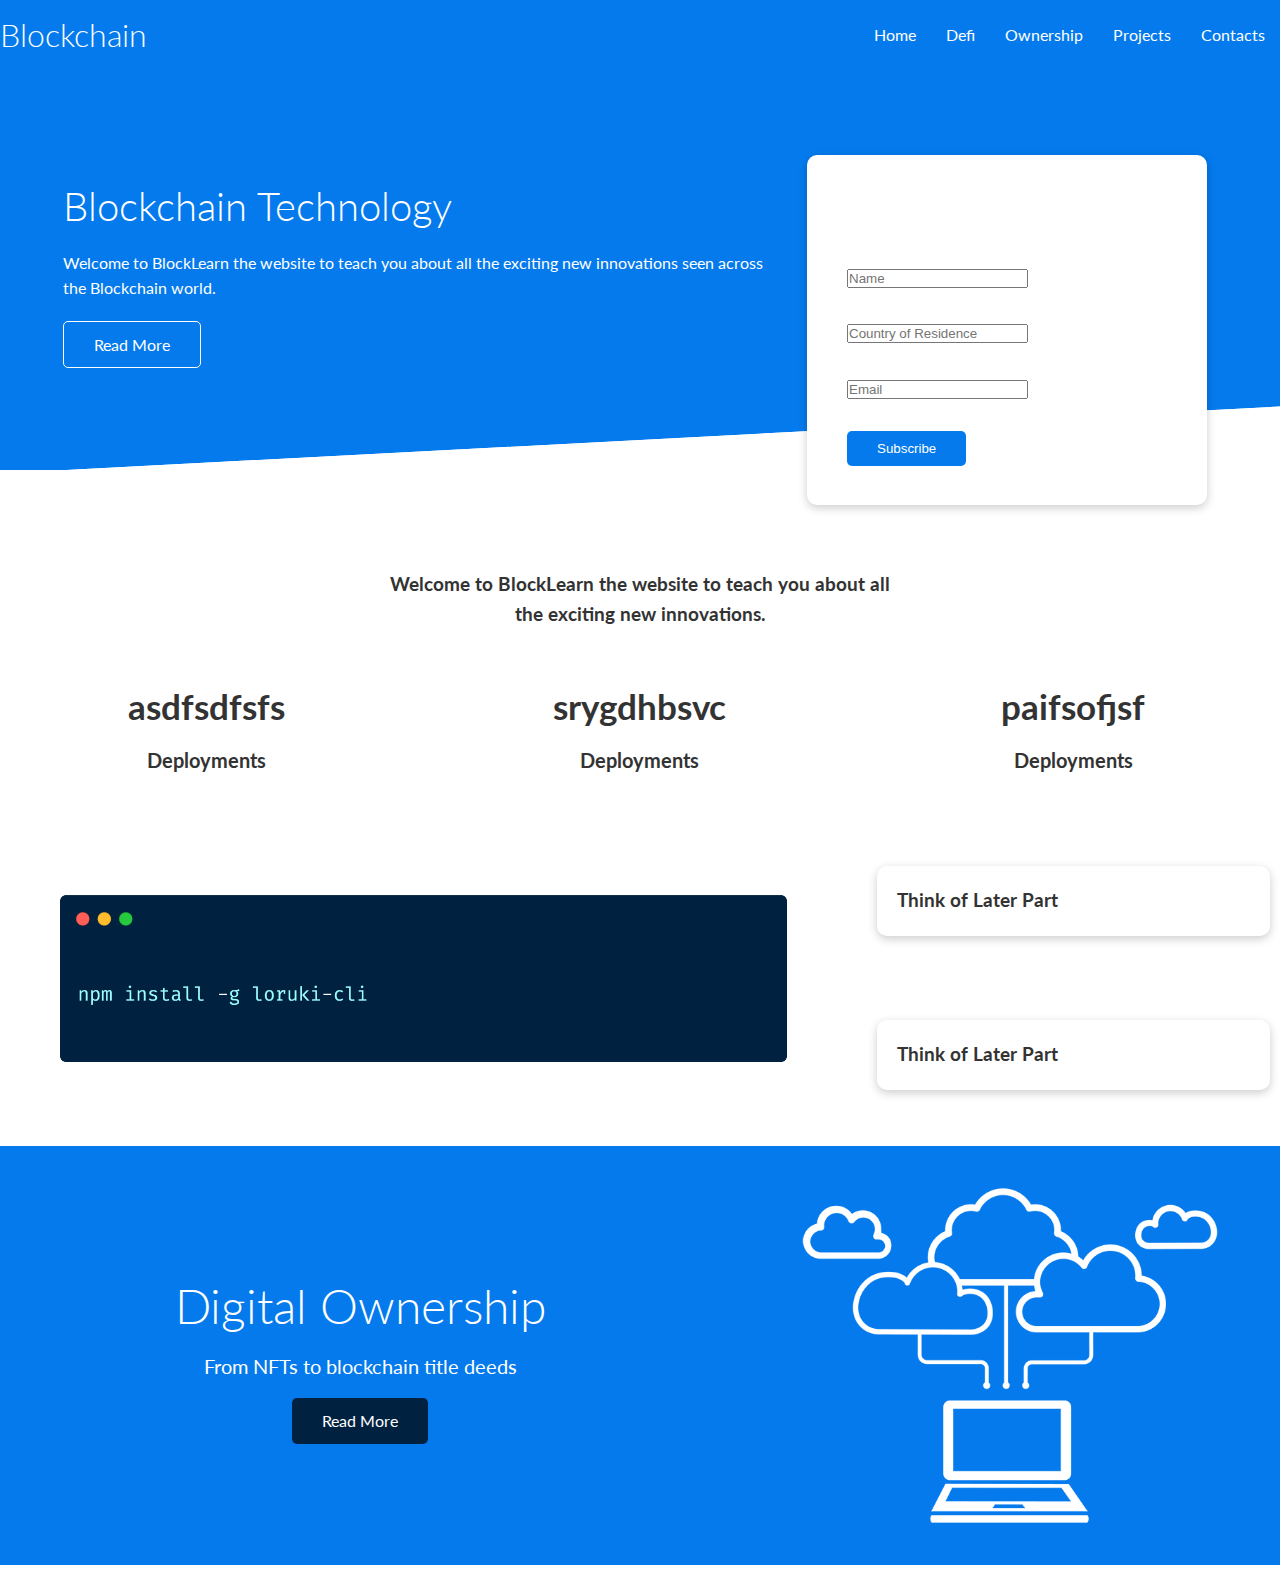
==== index.html @ a7ad483d "Initial commit" ====
<!DOCTYPE html>
<html lang="en">
<head>
    <meta charset="UTF-8">
    <meta http-equiv="X-UA-Compatible" content="IE=edge">
    <meta name="viewport" content="width=device-width, initial-scale=1.0">

    <!-- custom font style -->
    <link rel="stylesheet" href="https://cdnjs.cloudflare.com/ajax/libs/font-awesome/5.15.3/css/all.min.css" 
    integrity="sha512-iBBXm8fW90+nuLcSKlbmrPcLa0OT92xO1BIsZ+ywDWZCvqsWgccV3gFoRBv0z+8dLJgyAHIhR35VZc2oM/gI1w==" 
    crossorigin="anonymous" referrerpolicy="no-referrer" />
    
    <!-- link for css style -->
    <link rel="stylesheet" href="css/utilities.css">
    <link rel="stylesheet" href="css/style.css">

    <title>Blockchain | Technology for everyone</title>
</head>


<body>

    <!-- Navigation Bar -->
    <div class="navbar"> 
        <div class="container flex">
            <h1 class="logo"> Blockchain </h1>
            <nav>
                <ul>
                    <li><a href="index.html">Home</a></li>
                    <li><a href="Defi.html">Defi</a></li>
                    <li><a href="Ownership.html">Ownership</a></li>
                    <li><a href="Projects.html">Projects</a></li>
                    <li><a href="Contact.html">Contacts</a></li>
                </ul>
            </nav>
        </div>
    </div>

    <!-- main body showcase -->
    <section class="showcase">
        <div class="container grid">
            <div class="showcase-text">
                <h1>Blockchain Technology</h1>
                <p>
                    Welcome to BlockLearn the website to teach you about
                    all the exciting new innovations seen across the
                    Blockchain world.
                </p>
                    <a href="Contact.html" class="btn btn-outline"> Read More </a>
            </div>

            <div class="showcase-form card">
                <h2>Subscription Form</h2>
                <form>
                    <div class="form-control">
                        <input type="text" name="name" placeholder="Name" required>
                    </div>
                    <div class="form-control">
                        <input type="text" name="Country" placeholder="Country of Residence" required>
                    </div>
                    <div class="form-control">
                        <input type="text" name="Email" placeholder="Email" required>
                    </div>
                    <input type="submit" value="Subscribe" class="btn btn-primary"
                </form>
            </div>
        </div>
    </section>
    
    <section class="stats">
        <div class="container">
            <h3 class="stats-heading text-center my-1">
                Welcome to BlockLearn the website to teach you about
                    all the exciting new innovations.
            </h3>

            <div class="grid grid-3 text-center my-4">
                <div>
                    <i class="fas fa-server fa-3x"></i>
                    <h3> asdfsdfsfs</h3>
                    <p class="text-secondary">Deployments</p>
                </div>
                <div><i class="fas fa-upload fa-3x"></i>
                    <h3> srygdhbsvc</h3>
                    <p class="text-secondary">Deployments</p></div>
                <div><i class="fas fa-project-diagram fa-3x"></i>
                    <h3> paifsofjsf</h3>
                    <p class="text-secondary">Deployments</p></div>
            </div>
        </div>
    </section>

    <!-- More info TBC CLi temp -->
    <section class="cli">
        <div class="container grid">
            <img src="images/cli.png" alt="">
            <div class="card">
                <h3>Think of Later Part</h3>
            </div>
            <div class="card">
                <h3>Think of Later Part</h3>
            </div>
        </div>
    </section>

    <!-- Name TBC Cloud temp -->
    <section class="cloud bg-primary my-2 py-2">
        <div class="container grid">
            <div class="text-center">
                <h2 class="lg">Digital Ownership</h2> 
                <p class="lead my-1">From NFTs to blockchain title deeds</p>
                    <a href="Defi.html" class="btn btn-dark"> Read More</a>
            </div>
            <img src="images/cloud.png" alt="">
        </div>
    </section>


</body>
</html>
---- css/utilities.css ----
/* Utility classes */

.Container {
    max-width: 1100px;
    margin: 0 auto;
    overflow: auto;
    padding: 0 40px;
}

.card {
    background-color: #fff;
    border-radius: 10px;
    box-shadow: 0 3px 10px rgba(0,0,0,0.2);
    padding: 20px;
    margin: 10px;
}

.btn {
    display: inline-block;
    padding: 10px 30px;
    cursor: pointer;
    background: var(--primary-color);
    color: #fff;
    border: none;
    border-radius: 5px;
}

.btn-outline {
    background-color: transparent;
    border: 1px #fff solid;
}

.btn:hover {
    transform: scale(0.98);
}

/* background & Buttons section */

.bg-primary,
.btn-primary {
    background-color: var(--primary-color);
    color: #fff;
}
.bg-secondary,
.btn-secondary {
    background-color: var(--secondary-color);
    color: #fff;
}
.bg-dark,
.btn-dark {
    background-color: var(--dark-color);
    color: #fff;
}
.bg-light,
.btn-light {
    background-color: var(--light-color);
    color: #333;
}

/* text sizes */

.lead {
    font-size: 20px;
}

.sm {
    font-size: 1rem;
}

.md {
    font-size: 2rem;
}

.lg {
    font-size: 3rem;
}

.xl {
    font-size: 4rem;
}

.text-center {
    text-align: center;
}



.flex{
    display: flex;
    justify-content: center;
    align-items: center;
    height: 100%;
}

.grid {
    display: grid;
    grid-template-columns: repeat(2, 1fr);
    gap: 20px;
    justify-content: center;
    align-items: center;
    height: 100%;
}

.grid-3 {
    grid-template-columns: repeat(3, 1fr);
}

/* Margin */

.my-1 {
    margin: 1rem 0;
    
}
.my-2 {
    margin: 1.5rem 0;

}
.my-3 {
    margin: 2rem 0;

}
.my-4 {
    margin: 3rem 0;

}
.my-5 {
    margin: 4rem 0;

}
.m-1 {
    margin: 1rem ;
    
}
.m-2 {
    margin: 1.5rem ;

}
.m-3 {
    margin: 2rem ;

}
.m-4 {
    margin: 3rem ;

}
.m-5 {
    margin: 4rem ;

}
/* Margin */

.py-1 {
    padding: 1rem 0;
    
}
.py-2 {
    padding: 1.5rem 0;

}
.py-3 {
    padding: 2rem 0;

}
.py-4 {
    padding: 3rem 0;

}
.py-5 {
    padding: 4rem 0;

}
.p-1 {
    padding: 1rem ;
    
}
.p-2 {
    padding: 1.5rem ;

}
.p-3 {
    padding: 2rem ;

}
.p-4 {
    padding: 3rem ;

}
.p-5 {
    padding: 4rem ;

}
---- css/style.css ----
@import url('https://fonts.googleapis.com/css2?family=Lato:wght@300&display=swap');


/* Base Styling */

:root {
    --primary-color: #047aed;
    --secondary-color: #1c3fa8;
    --dark-color: #002240;
    --light-color: #f4f4f4;
}

*{
    box-sizing: border-box;
    padding: 0;
    margin: 0;
}

body {
    font-family: 'Lato', sans-serif;
    color: #333;
    line-height: 1.6;
}

ul {
    list-style-type: none;
}

a {
    text-decoration: none;
    color: #333;
}

h1, 
h2 {
    font-weight: 300;
    line-height: 1.2;
    margin: 10px 0;
}

p {
    margin: 10px 0 ;

}

img {
    width: 100%;
}

/* NavBar styling */
.navbar {
    background-color: var(--primary-color);
    color: #fff;
    height: 70px;
}

.navbar ul {
    display: flex;
}

.navbar a {
    color: #fff;
    padding: 10px;
    margin: 0 5px;
}

.navbar a:hover {
    border-bottom: 2px #fff solid;
}

.navbar .flex {
    justify-content: space-between;
}

/* showcase */

.showcase {
    height: 400px;
    background-color: var(--primary-color);
    color: #fff;
    position: relative;
}

.showcase h1 {
    font-size: 40px;
}

.showcase p {
    margin: 20px 0;
}

.showcase .grid {
    overflow: visible;
    grid-template-columns: 55% auto;
    gap: 30px;
}

.showcase-form {
    position: relative;
    top: 60px;
    height: 350px;
    width: 400px;
    padding: 40px;
    z-index: 100;
    justify-self: flex-end;
}

.showcase-form .form-control {
    margin: 30px 0;
}

.showcase-form input[type='text'] 
.showcase-form input[type='email']{
    border: 0;
    border-bottom: 1px solid #b4becb;
    width: 100%;
    padding: 3px;
    font-size: 16px;
}

.showcase-form input:focus {
    outline: none;
}

.showcase::before,
.showcase::after {
    content: '';
    position: absolute;
    height: 100px;
    bottom: -70px;
    right: 0;
    left: 0;
    background: #fff;
    transform: skew(-3deg);
    -webkit-transform: skewY(-3deg);
    -moz-transform: skewY(-3deg);
    -ms-transform: skewY(-3deg);
}



/* stats */

.stats {
    padding-top: 100px;
}

.stats-heading {
    max-width: 500px;
    margin: auto;
}

.stats .grid h3 {
    font-size: 35px;
}

.stats .grid p {
    font-size: 20px;
    font-weight: bold;
}

/* CLi adcscasc */

.cli .grid {
    grid-template-columns: repeat(3, 1fr);
    grid-template-rows: repeat(2, 1fr);
}

.cli .grid > *:first-child {
    grid-column: 1 / span 2;
    grid-row: 1 / span 2;
}

/* Defi CLoud section */

.cloud .grid {
    grid-template-columns: 4fr 3fr;
}
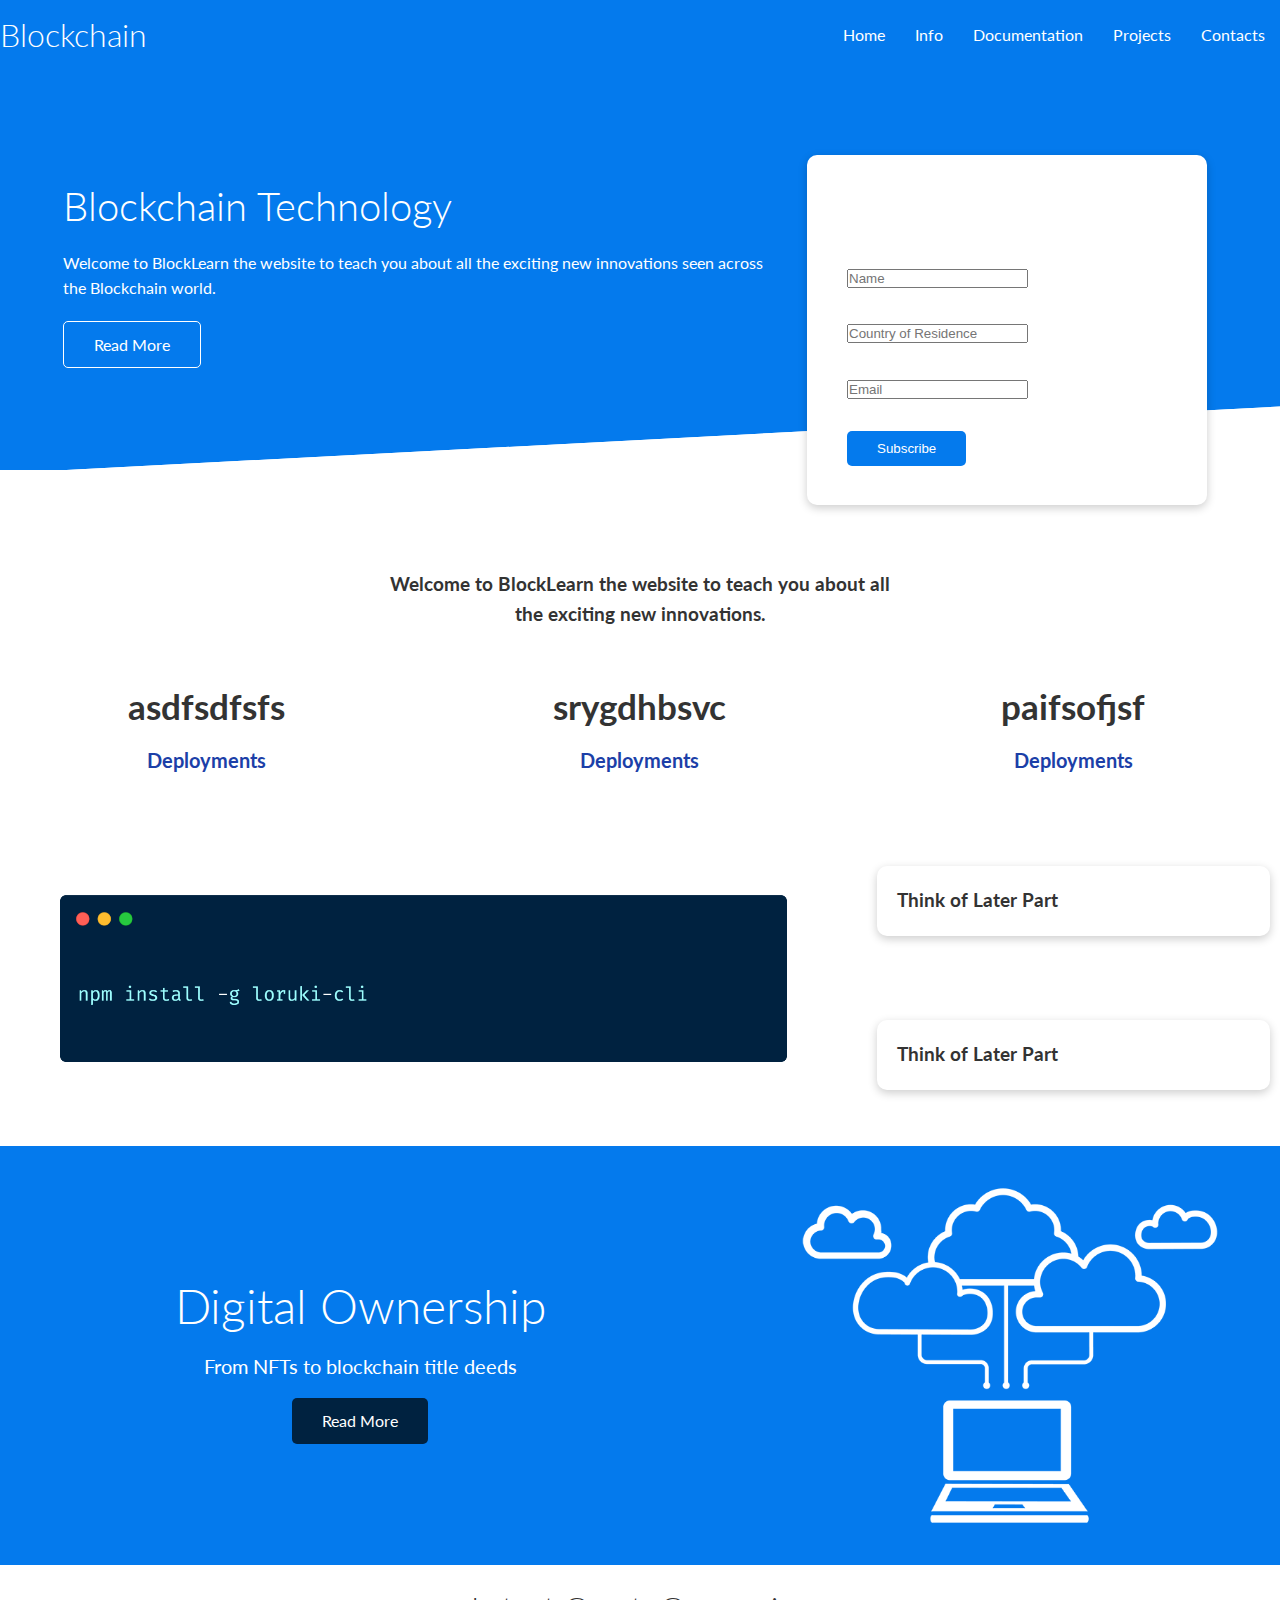
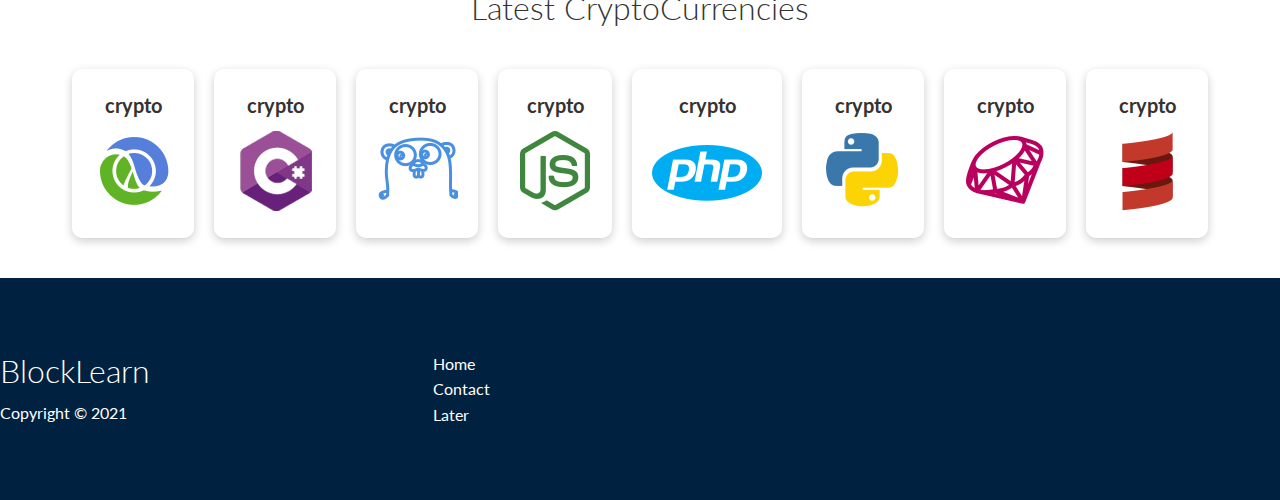
==== commit e1e60f78: "second push" ====
--- a/index.html
+++ b/index.html
@@ -27,8 +27,8 @@
             <nav>
                 <ul>
                     <li><a href="index.html">Home</a></li>
-                    <li><a href="Defi.html">Defi</a></li>
-                    <li><a href="Ownership.html">Ownership</a></li>
+                    <li><a href="features.html">Info</a></li>
+                    <li><a href="docs.html">Documentation</a></li>
                     <li><a href="Projects.html">Projects</a></li>
                     <li><a href="Contact.html">Contacts</a></li>
                 </ul>
@@ -115,6 +115,72 @@
         </div>
     </section>
 
+    <!-- images and crypto section -->
+
+    <section class="languages">
+        <h2 class="md text-center my-2">
+            Latest CryptoCurrencies
+        </h2>
+        <div class="container flex">
+            <div class="card">
+                <h4>crypto</h4>
+                <img src="images/logos/clojure.png" alt="">
+            </div>
+            <div class="card">
+                <h4>crypto</h4>
+                <img src="images/logos/csharp.png" alt="">
+            </div>
+            <div class="card">
+                <h4>crypto</h4>
+                <img src="images/logos/go.png" alt="">
+            </div>
+            <div class="card">
+                <h4>crypto</h4>
+                <img src="images/logos/node.png" alt="">
+            </div>
+            <div class="card">
+                <h4>crypto</h4>
+                <img src="images/logos/php.png" alt="">
+            </div>
+            <div class="card">
+                <h4>crypto</h4>
+                <img src="images/logos/python.png" alt="">
+            </div>
+            <div class="card">
+                <h4>crypto</h4>
+                <img src="images/logos/ruby.png" alt="">
+            </div>
+            <div class="card">
+                <h4>crypto</h4>
+                <img src="images/logos/scala.png" alt="">
+            </div>
+        </div>
+    </section>
+
+    <!-- Footer -->
+
+    <footer class="footer bg-dark py-5">
+        <div class="container grid grid-3">
+            <div>
+                <h1>BlockLearn</h1>
+                <p>Copyright &copy; 2021</p>
+            </div>
+            <nav>
+                <ul>
+                    <li> <a href="index.html">Home</a></li>
+                    <li> <a href="Contact.html">Contact</a></li>
+                    <li> <a href="Something.html">Later</a></li>
+                </ul>
+            </nav>
+
+            <div class="social">
+                <a href="#"><i class="fab fa-github fa-2x"></i></a>
+                <a href="#"><i class="fab fa-twitter fa-2x"></i></a>
+                <a href="#"><i class="fab fa-facebook fa-2x"></i></a>
+                <a href="#"><i class="fab fa-instagram fa-2x"></i></a>
+            </div>
+        </div>
+    </footer>
 
 </body>
 </html>--- a/css/utilities.css
+++ b/css/utilities.css
@@ -51,12 +51,42 @@
     background-color: var(--dark-color);
     color: #fff;
 }
+
 .bg-light,
 .btn-light {
     background-color: var(--light-color);
     color: #333;
 }
 
+.bg-primary a,
+.btn-primary a,
+.bg-secondary a,
+.btn-secondary a,
+.bg-dark a,
+.btn-dark a {
+    color: #fff;
+}
+
+/* Text Colors */
+
+.text-primary,
+.text-primary {
+    color: var(--primary-color);
+}
+.text-secondary,
+.text-secondary {
+    color: var(--secondary-color);
+}
+.text-dark,
+.text-dark {
+    color: var(--dark-color);
+}
+
+.text-light,
+.text-light {
+    color: var(--light-color);
+}
+
 /* text sizes */
 
 .lead {
@@ -82,6 +112,31 @@
 .text-center {
     text-align: center;
 }
+
+/* Alert */
+
+.alert {
+    background-color: var(--light-color);
+    padding: 10px 20px;
+    font-weight: bold;
+    margin: 15px 0;
+}
+
+.alert i {
+    margin-right: 10px;
+}
+
+.alert-success {
+    background-color: var(--success-color);
+    color: #fff;
+}
+
+.alert-error {
+    background-color: var(--error-color);
+    color: #fff;
+}
+
+
 
 
 
--- a/css/style.css
+++ b/css/style.css
@@ -8,6 +8,8 @@
     --secondary-color: #1c3fa8;
     --dark-color: #002240;
     --light-color: #f4f4f4;
+    --success-color: #5cb85c;
+    --error-color: #d9534f;
 }
 
 *{
@@ -45,6 +47,12 @@
 
 img {
     width: 100%;
+}
+
+code, pre {
+    background: #333;
+    color: #fff;
+    padding: 10px;
 }
 
 /* NavBar styling */
@@ -176,3 +184,166 @@
 .cloud .grid {
     grid-template-columns: 4fr 3fr;
 }
+
+/* languages */
+
+.languages .flex {
+    flex-wrap: wrap;
+  }
+  
+.languages .card {
+    text-align: center;
+    margin: 18px 10px 40px;
+    transition: transform 0.2s ease-in;
+  }
+  
+.languages .card h4 {
+    font-size: 20px;
+    margin-bottom: 10px;
+  }
+  
+.languages .card:hover {
+    transform: translateY(-15px);
+  }
+
+/* features */
+
+.features-head img, 
+.docs-head img {
+      width: 200px;
+      justify-self: flex-end;
+  }
+
+.features-sub-head img {
+      width: 300px;
+      justify-self: flex-end;
+  }
+
+.features-main .card > i {
+      margin-right: 20px;
+  }
+
+.features-main .grid{
+      padding: 30px;
+  }
+
+.features-main .grid > *:first-child {
+      grid-column: 1 / span 3;
+  }
+
+  .features-main .grid > *:nth-child(2) {
+    grid-column: 1 / span 2;
+}
+
+/* docs */ 
+
+.docs-main h3 {
+    margin: 20px 0;
+}
+
+.docs-main .grid {
+    grid-template-columns: 1fr 2fr;
+    align-items: flex-start;
+}
+
+.docs-main nav li {
+    font-size: 17px;
+    padding-bottom: 5px;
+    margin-bottom: 5px;
+    border-bottom: 1px #ccc solid;
+}
+
+.docs-main a:hover {
+    font-weight: bold;
+}
+
+
+/* Footer */
+
+.footer .social a {
+      margin: 0 10px;
+  }
+
+
+
+
+
+
+
+
+
+
+
+
+
+
+
+
+
+
+
+
+/* Media Querries */
+
+
+/* Tablets and Under */
+
+@media(max-width: 768px) {
+.grid,
+.showcase .grid,
+.stats .grid,
+.cli .grid,
+.cloud .grid {
+        grid-template-columns: 1fr;
+        grid-template-rows: 1fr;
+    }
+
+.showcase {
+        height: auto;
+    }
+    
+.showcase-text {
+     text-align: center;
+     margin-top: 40px;
+     animation: slideInFromTop 1s ease-in;
+    }
+    
+.showcase-form {
+    justify-self: center;
+    margin: auto;
+    animation: slideInFromBottom 1s ease-in;
+  }
+
+.cli .grid > *:first-child {
+    grid-column: 1;
+    grid-row: 1;
+  }
+
+
+  }
+
+
+
+
+
+
+
+/* Mobile */
+
+@media(max-width: 500px) {
+.navbar {
+      height: 110px;
+    }
+
+.navbar .flex {
+      flex-direction: column;
+    }
+
+.navbar ul {
+      padding: 10px;
+      background-color: rgba(0,0,0, 0.1);
+    }
+
+
+    
+}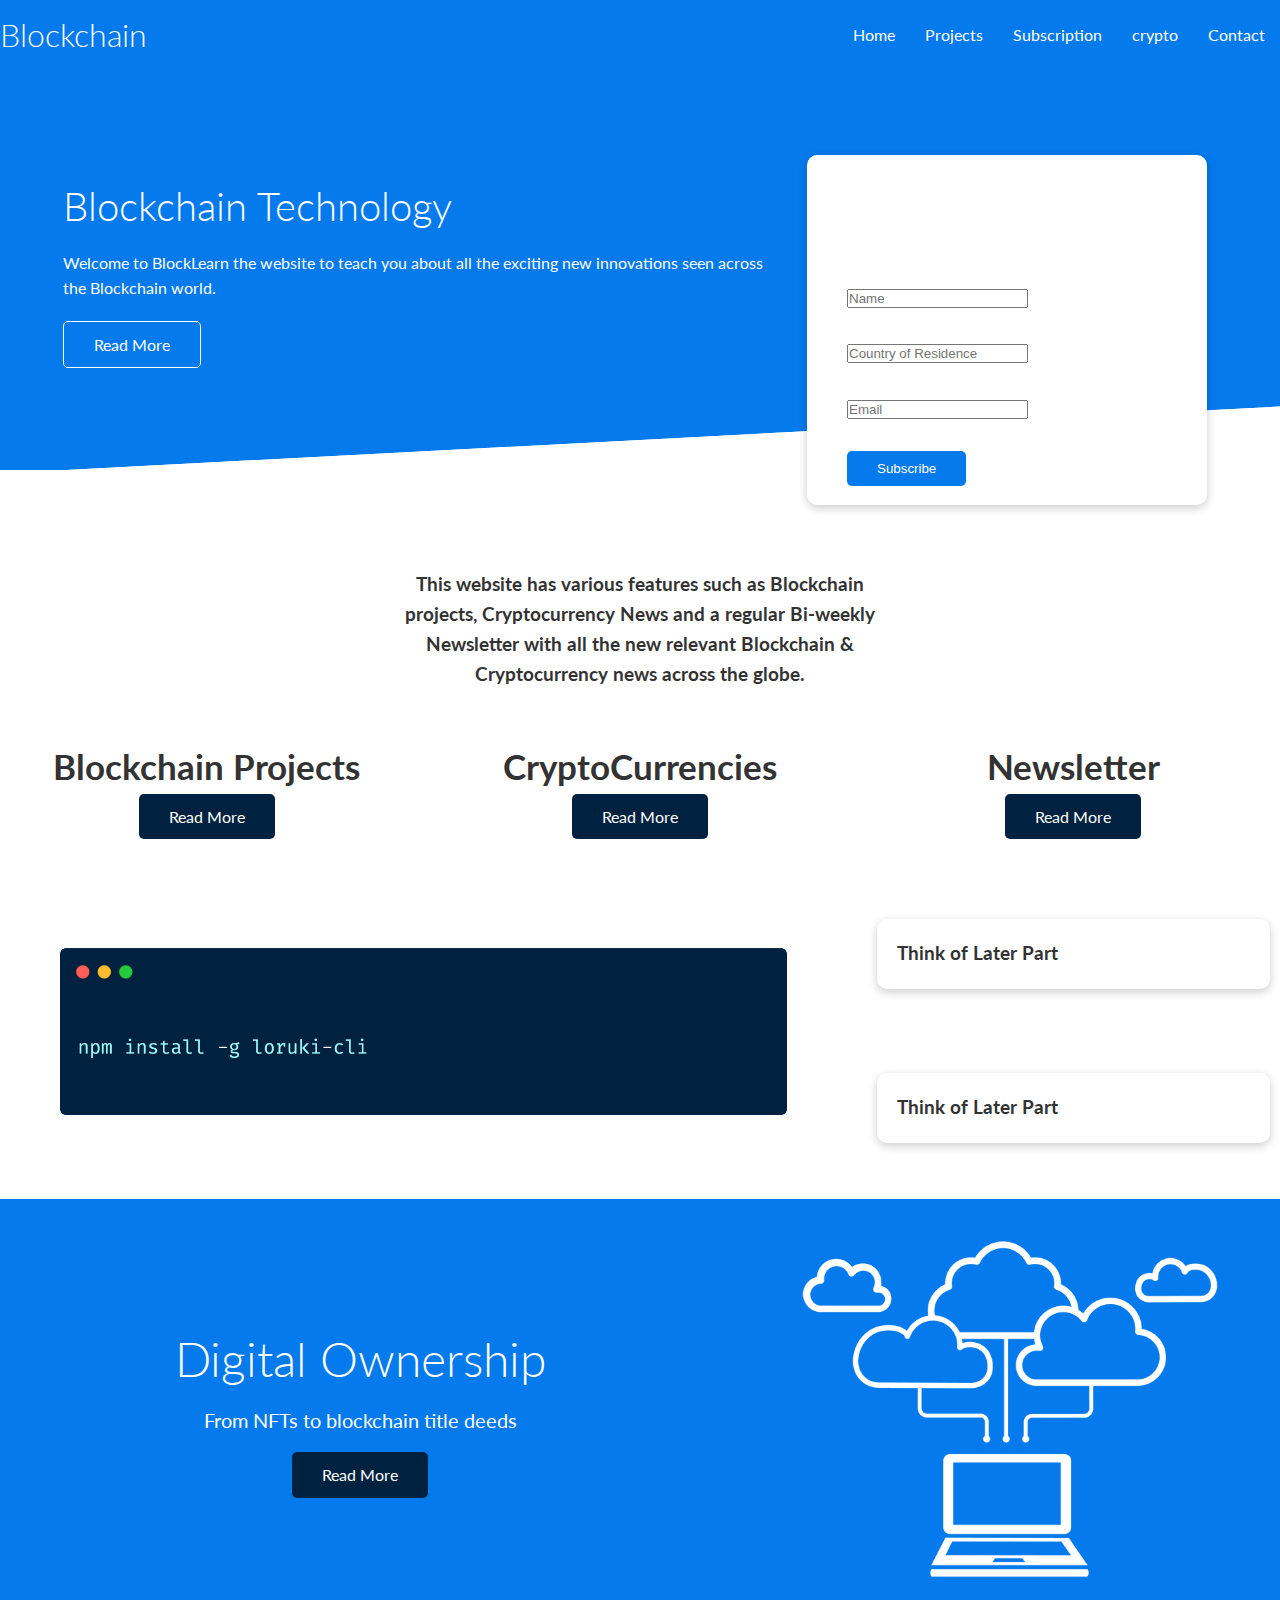
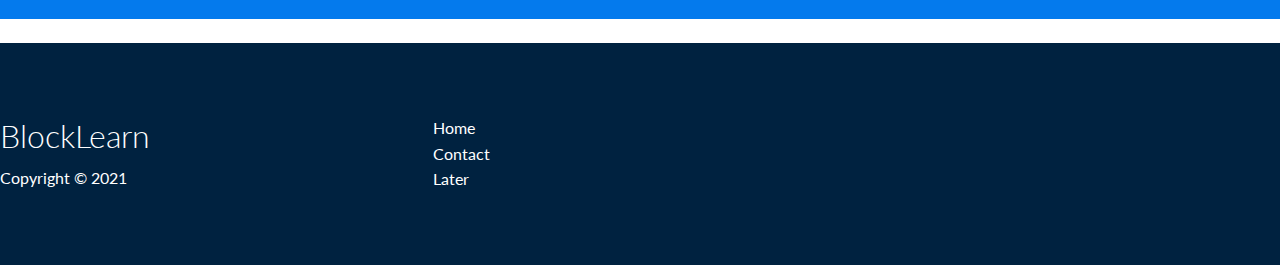
==== commit ab8c910d: "update push" ====
--- a/index.html
+++ b/index.html
@@ -27,10 +27,10 @@
             <nav>
                 <ul>
                     <li><a href="index.html">Home</a></li>
-                    <li><a href="features.html">Info</a></li>
-                    <li><a href="docs.html">Documentation</a></li>
-                    <li><a href="Projects.html">Projects</a></li>
-                    <li><a href="Contact.html">Contacts</a></li>
+                    <li><a href="features.html">Projects</a></li>
+                    <li><a href="docs.html">Subscription</a></li>
+                    <li><a href="crypto.html">crypto</a></li>
+                    <li><a href="contact.html">Contact</a></li>
                 </ul>
             </nav>
         </div>
@@ -46,12 +46,20 @@
                     all the exciting new innovations seen across the
                     Blockchain world.
                 </p>
-                    <a href="Contact.html" class="btn btn-outline"> Read More </a>
+                    <a href="docs.html" class="btn btn-outline"> Read More </a>
             </div>
 
             <div class="showcase-form card">
                 <h2>Subscription Form</h2>
-                <form>
+
+                <form name="contact" method="POST" netlify-honeypot="bot-field" data-netlify="true">
+
+                    <input type="hidden" name="form-name" value="contact">
+                    <p class="hidden">
+                        <label>Don’t fill this out if you’re human: <input name="bot-field" /></label>
+                      </p>
+
+
                     <div class="form-control">
                         <input type="text" name="name" placeholder="Name" required>
                     </div>
@@ -70,22 +78,23 @@
     <section class="stats">
         <div class="container">
             <h3 class="stats-heading text-center my-1">
-                Welcome to BlockLearn the website to teach you about
-                    all the exciting new innovations.
+                This website has various features such as Blockchain projects,
+                Cryptocurrency News and a regular Bi-weekly Newsletter with all
+                the new relevant Blockchain & Cryptocurrency news across the globe.
             </h3>
 
             <div class="grid grid-3 text-center my-4">
                 <div>
                     <i class="fas fa-server fa-3x"></i>
-                    <h3> asdfsdfsfs</h3>
-                    <p class="text-secondary">Deployments</p>
+                    <h3> Blockchain Projects</h3>
+                    <a href="Defi.html" class="btn btn-dark"> Read More</a>
                 </div>
                 <div><i class="fas fa-upload fa-3x"></i>
-                    <h3> srygdhbsvc</h3>
-                    <p class="text-secondary">Deployments</p></div>
+                    <h3> CryptoCurrencies</h3>
+                    <a href=".html" class="btn btn-dark"> Read More</a></div>
                 <div><i class="fas fa-project-diagram fa-3x"></i>
-                    <h3> paifsofjsf</h3>
-                    <p class="text-secondary">Deployments</p></div>
+                    <h3> Newsletter</h3>
+                    <a href="docs.html" class="btn btn-dark"> Read More</a></div>
             </div>
         </div>
     </section>
@@ -115,47 +124,7 @@
         </div>
     </section>
 
-    <!-- images and crypto section -->
-
-    <section class="languages">
-        <h2 class="md text-center my-2">
-            Latest CryptoCurrencies
-        </h2>
-        <div class="container flex">
-            <div class="card">
-                <h4>crypto</h4>
-                <img src="images/logos/clojure.png" alt="">
-            </div>
-            <div class="card">
-                <h4>crypto</h4>
-                <img src="images/logos/csharp.png" alt="">
-            </div>
-            <div class="card">
-                <h4>crypto</h4>
-                <img src="images/logos/go.png" alt="">
-            </div>
-            <div class="card">
-                <h4>crypto</h4>
-                <img src="images/logos/node.png" alt="">
-            </div>
-            <div class="card">
-                <h4>crypto</h4>
-                <img src="images/logos/php.png" alt="">
-            </div>
-            <div class="card">
-                <h4>crypto</h4>
-                <img src="images/logos/python.png" alt="">
-            </div>
-            <div class="card">
-                <h4>crypto</h4>
-                <img src="images/logos/ruby.png" alt="">
-            </div>
-            <div class="card">
-                <h4>crypto</h4>
-                <img src="images/logos/scala.png" alt="">
-            </div>
-        </div>
-    </section>
+    
 
     <!-- Footer -->
 
--- a/css/utilities.css
+++ b/css/utilities.css
@@ -69,20 +69,20 @@
 
 /* Text Colors */
 
-.text-primary,
+
 .text-primary {
     color: var(--primary-color);
 }
-.text-secondary,
+
 .text-secondary {
     color: var(--secondary-color);
 }
-.text-dark,
+
 .text-dark {
     color: var(--dark-color);
 }
 
-.text-light,
+
 .text-light {
     color: var(--light-color);
 }
--- a/css/style.css
+++ b/css/style.css
@@ -55,6 +55,11 @@
     padding: 10px;
 }
 
+.hidden {
+    visibility: hidden;
+    height: 0;
+}
+
 /* NavBar styling */
 .navbar {
     background-color: var(--primary-color);
@@ -101,6 +106,10 @@
     overflow: visible;
     grid-template-columns: 55% auto;
     gap: 30px;
+}
+
+.showcase-text {
+    animation: slideInFromLeft 1s ease-in;
 }
 
 .showcase-form {
@@ -111,6 +120,7 @@
     padding: 40px;
     z-index: 100;
     justify-self: flex-end;
+    animation: slideInFromRight 1s ease-in;
 }
 
 .showcase-form .form-control {
@@ -151,6 +161,7 @@
 
 .stats {
     padding-top: 100px;
+    animation: slideInFromBottom 1s ease-in;
 }
 
 .stats-heading {
@@ -265,6 +276,44 @@
   }
 
 
+/* animations */ 
+
+@keyframes slideInFromLeft {
+    0% {
+        transform: translateX(-100%)
+    }
+
+    100% {
+        transform: translateX(0);
+    }
+}
+@keyframes slideInFromRight {
+    0% {
+        transform: translateX(100%)
+    }
+
+    100% {
+        transform: translateX(0);
+    }
+}
+@keyframes slideInFromTop {
+    0% {
+        transform: translateX(-100%)
+    }
+
+    100% {
+        transform: translateX(0);
+    }
+}
+@keyframes slideInFromBottom {
+    0% {
+        transform: translateX(100%)
+    }
+
+    100% {
+        transform: translateX(0);
+    }
+}
 
 
 
@@ -293,7 +342,9 @@
 .showcase .grid,
 .stats .grid,
 .cli .grid,
-.cloud .grid {
+.cloud .grid,
+.features-main .grid,
+.docs-main .grid {
         grid-template-columns: 1fr;
         grid-template-rows: 1fr;
     }
@@ -319,6 +370,23 @@
     grid-row: 1;
   }
 
+.features-head,
+.features-sub-head,
+.docs-head {
+    text-align: center;
+}
+
+.features-head img,
+.features-sub-head img,
+.docs-head img {
+    justify-self: center;
+}
+
+.features-main .grid > *:first-child,
+.features-main .grid > *:nth-child(2) {
+    grid-column: 1;
+}
+
 
   }
 
